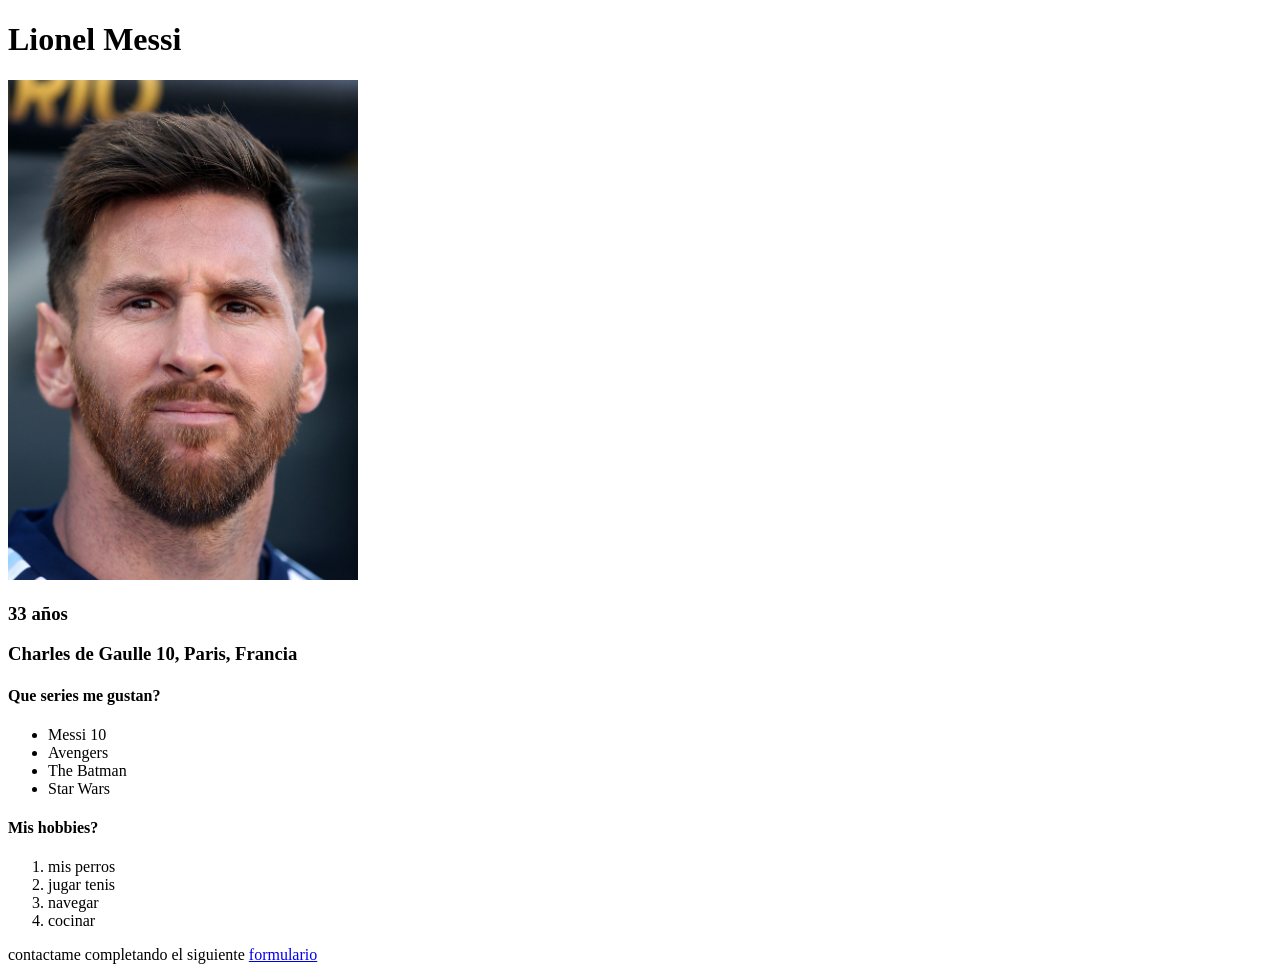
==== M1U2/cv_tarea.html @ c1d49f3c "practica y tarea" ====
<!DOCTYPE html>
<html lang="en">
<head>
    <meta charset="UTF-8">
    <meta http-equiv="X-UA-Compatible" content="IE=edge">
    <meta name="viewport" content="width=device-width, initial-scale=1.0">
    <title>cv tarea</title>
</head>
<body>
    <h1>Lionel Messi</h1>

    <img src="img/messi.jpg" width="350" height="500" alt="Messi CV">

    <h3>33 años</h3>
    <h3> Charles de Gaulle 10, Paris, Francia</h3>
    <h4>Que series me gustan?</h4>
    <ul>
        <li>Messi 10</li>
        <li>Avengers</li>
        <li>The Batman</li>
        <li>Star Wars</li>
    </ul>
    <h4>Mis hobbies?</h4>
    <ol>
        <li>mis perros</li>
        <li>jugar tenis</li>
        <li>navegar</li>
        <li>cocinar</li>
    </ol>

    <p>contactame completando el siguiente <a href="formulario.html"> formulario</a> </p>



    
</body>
</html>
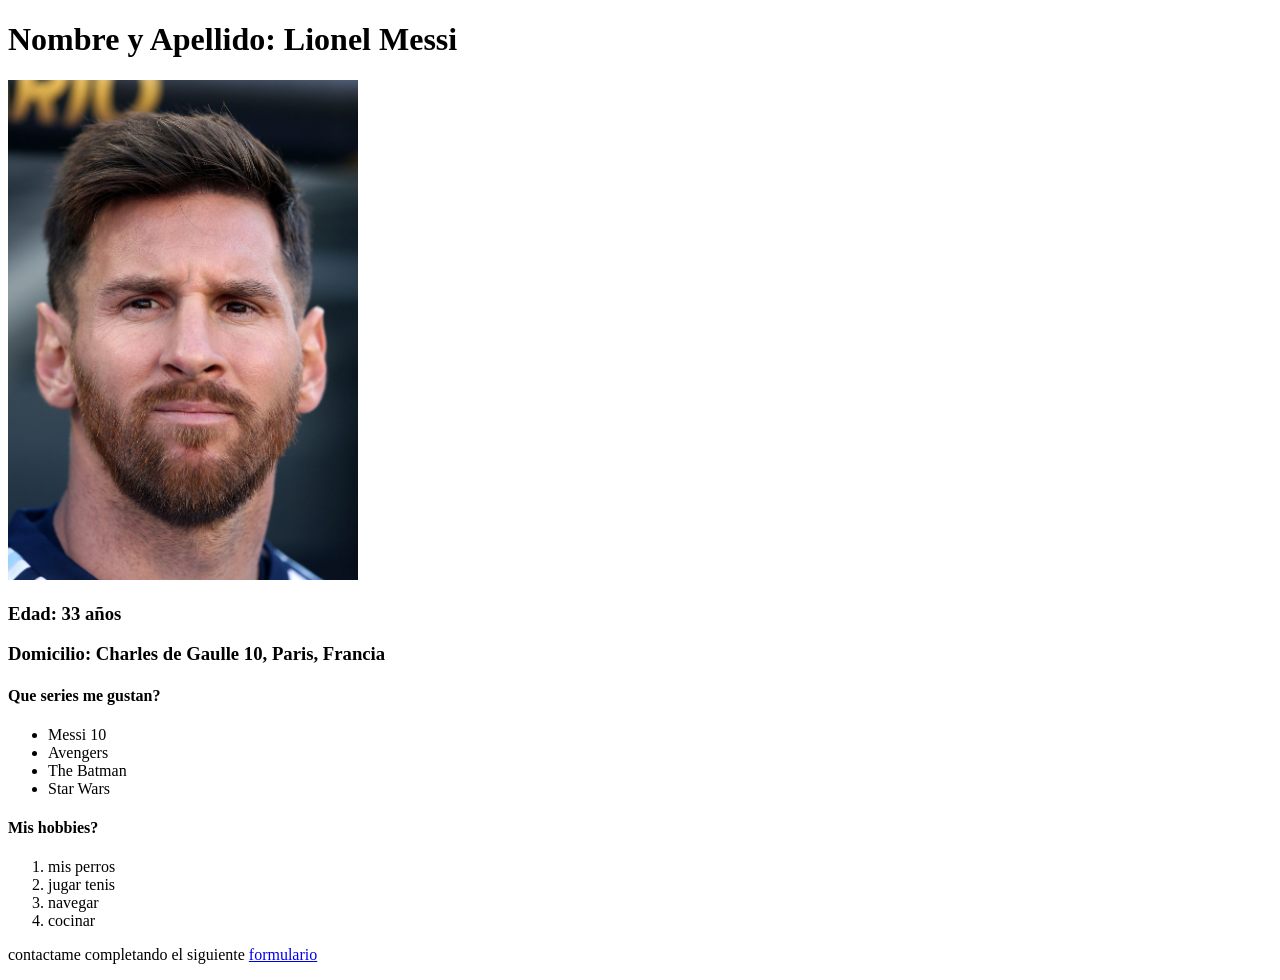
==== commit 0fb92546: "revision tarea 2" ====
--- a/M1U2/cv_tarea.html
+++ b/M1U2/cv_tarea.html
@@ -7,12 +7,12 @@
     <title>cv tarea</title>
 </head>
 <body>
-    <h1>Lionel Messi</h1>
+    <h1>Nombre y Apellido: Lionel Messi</h1>
 
     <img src="img/messi.jpg" width="350" height="500" alt="Messi CV">
 
-    <h3>33 años</h3>
-    <h3> Charles de Gaulle 10, Paris, Francia</h3>
+    <h3>Edad: 33 años</h3>
+    <h3>Domicilio: Charles de Gaulle 10, Paris, Francia</h3>
     <h4>Que series me gustan?</h4>
     <ul>
         <li>Messi 10</li>
